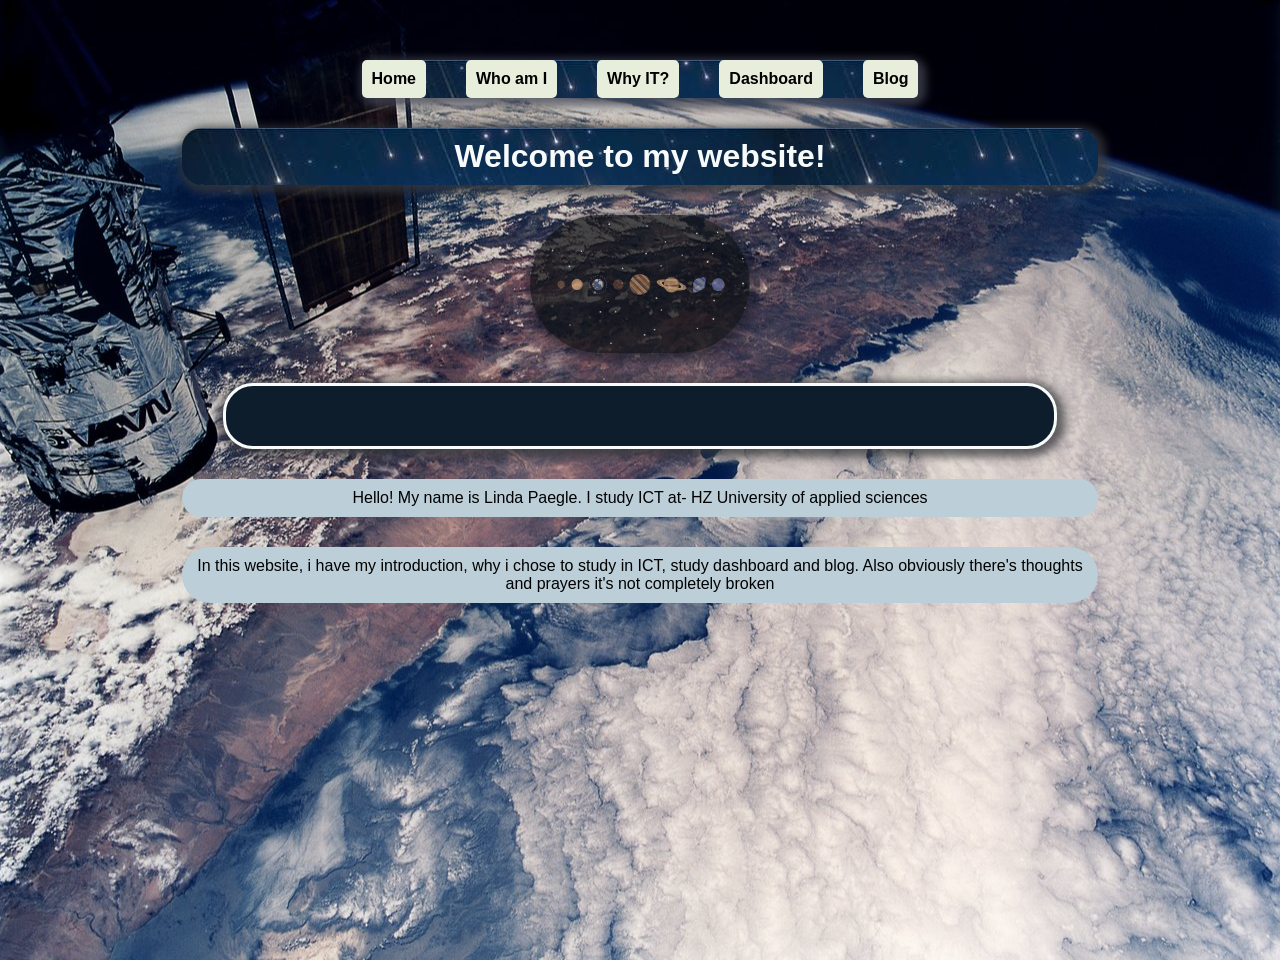
==== index.html @ 655c2d87 "save all files" ====
<!DOCTYPE html>
<html lang="en">
<head>
    <meta charset="UTF-8">
    <meta name="viewport" content="width=device-width, initial-scale=1.0">
    <title>profile</title>
    <link rel="stylesheet" href="style.css">
</head>
<body>

     <nav class="dashboard-tabs">
       <a href="index.html" class="tab-item">Home</a>
       <a href="about.html" class="tab-item">Who am I</a>
       <a href="why-it.html" class="tab-item">Why IT?</a>
       <a href="dashboard.html" class="tab-item">Dashboard</a>
       <a href="blog.html" class="tab-item">Blog</a>
     </nav>

   <h1>Welcome to my website!</h1>
   <img src="solar-system-earth.gif" alt="Space">

 <div class="big-block"></div>
   <p>Hello! My name is Linda Paegle. I study ICT at- <a href="https://hz.nl/">HZ University of applied sciences</a></p>
   <p>In this website, i have my introduction, why i chose to study in ICT, study dashboard and blog. Also obviously there's thoughts and prayers it's not completely broken </p>

  </div>
</body>
</html>
---- style.css ----
body {
    font-family: Arial, Helvetica, sans-serif;
    background-image: url("background.jpg");
    background-repeat: no-repeat;
    background-size: cover;
    background-position: center;
    background-attachment: fixed;
    min-height: 100vh;
    margin: 0;
    padding-top: 60px;
}

h1 {
    color: #f8fbfb;
    text-align: center;
    font-weight: bold;
    padding: 10px;
     width: 70%;
    margin: 30px auto;
    background-color: #2e4356;
    background-image: url("meteors.jpg");
    border-radius: 20px;
    box-shadow: 3px 3px 8px 5px #37393dbd;
}

img { 
    display: block;
    margin: 0 auto;
    opacity: 0.70;
    box-shadow: 3px 3px 8px 5px #111729bd;
    border-radius: 100px;
}

p { 
    color: #000000;
    text-align: center;
    padding: 10px;
    width: 70%;
     border-radius: 30px;
     margin: 30px auto;
     background-color: #bcced8;
     
}

a:hover {
    color: #3579a2;
    text-decoration: underline;
}

.side-img {
    width: 170px;
    flex-shrink: 0;
}

.dashboard-tabs {
    display: flex;
    background-image: url("meteors.jpg");
      border-radius: 10px;
    margin-bottom: 30px;
    gap: 40px;
    width: fit-content;
    margin-left: auto;
    margin-right: auto;
    font-weight: 600;
    box-shadow: 3px 3px 8px 5px #434756bd;
}
    a {
    color: #000000;
    text-decoration: none;
    }

.tab-item {
    padding: 10px;
    border-radius: 5px;
    background-color: #e7eedb;
    cursor: pointer;

}

.tab-item:hover {
    background-color: #cbe1e568;
    color: #000000
}

body.no-bg {
    background-image: none;
}

table {
    width: 60%;
    margin: 100px auto;
    border-collapse: collapse;
    border-radius: 10px;
    background-color: #6491d1bf;
    box-shadow: 3px 3px 8px 5px #0d1421ca;
}

th, td {
    border: 1px solid #010407;
    padding: 5px;
    text-align: center;
    color: #000000;
    font-weight: bold;
}

thead th {
    background-color: #0e1d2c;
    color: #304343;
    font-size: 1.05em;
    font-weight: bold;
}

tbody tr:nth-child(even) {
    background-color: #d4dfe16d;
}

tbody tr:hover {
    background-color: #c2cbdd;
}
.big-block {
    position: relative;
    border: 3px solid #f8fbfb;
    padding: 30px;
   
}
.quote {
    font-size: 1.3em;
    font-style: italic;
    width: 100%;
    padding: 10px;
}

.big-block {
    width: 60%;
    margin: 30px auto;
    padding: 30px;
    border-radius: 30px;
    box-shadow: 3px 3px 8px 5px #37393dbd;
    background-color: #0e1d2c;
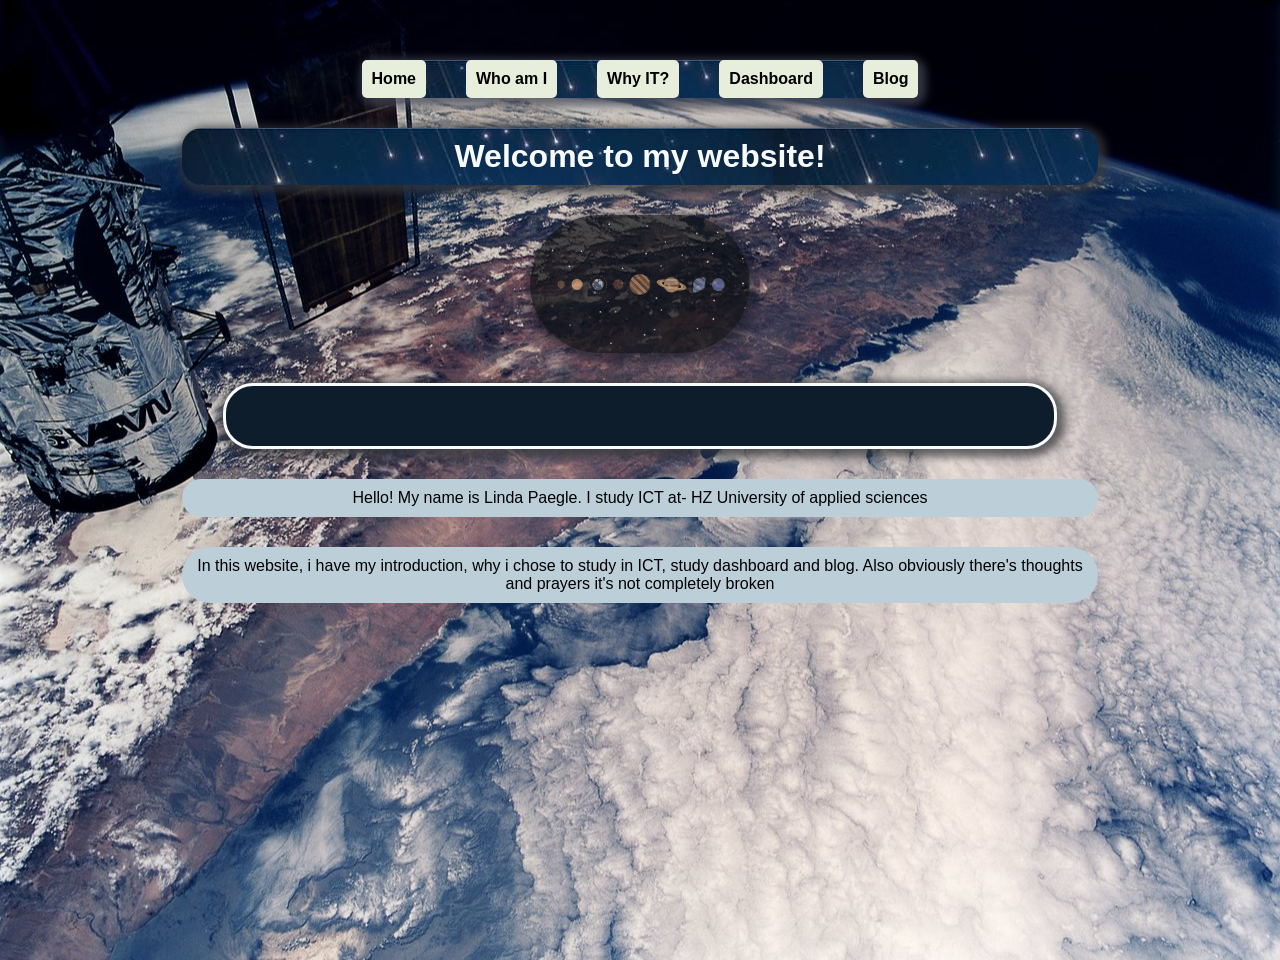
==== commit 2ab06fb9: "save all files" ====
--- a/index.html
+++ b/index.html
@@ -20,6 +20,7 @@
    <img src="solar-system-earth.gif" alt="Space">
 
  <div class="big-block"></div>
+ 
    <p>Hello! My name is Linda Paegle. I study ICT at- <a href="https://hz.nl/">HZ University of applied sciences</a></p>
    <p>In this website, i have my introduction, why i chose to study in ICT, study dashboard and blog. Also obviously there's thoughts and prayers it's not completely broken </p>
 
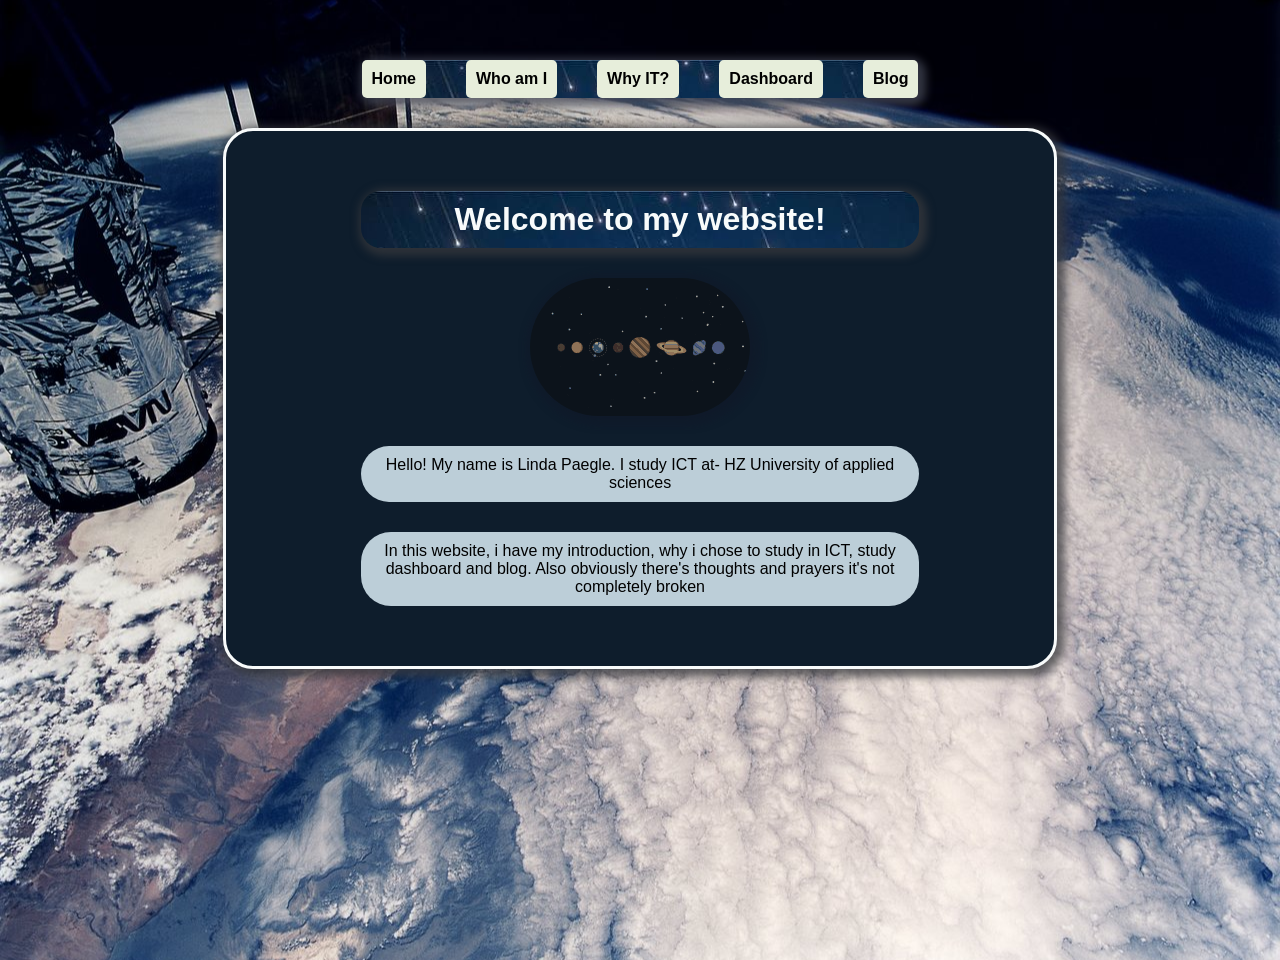
==== commit 998a6ed2: "save all files" ====
--- a/index.html
+++ b/index.html
@@ -16,11 +16,10 @@
        <a href="blog.html" class="tab-item">Blog</a>
      </nav>
 
+<div class="big-block">
    <h1>Welcome to my website!</h1>
+
    <img src="solar-system-earth.gif" alt="Space">
-
- <div class="big-block"></div>
- 
    <p>Hello! My name is Linda Paegle. I study ICT at- <a href="https://hz.nl/">HZ University of applied sciences</a></p>
    <p>In this website, i have my introduction, why i chose to study in ICT, study dashboard and blog. Also obviously there's thoughts and prayers it's not completely broken </p>
 
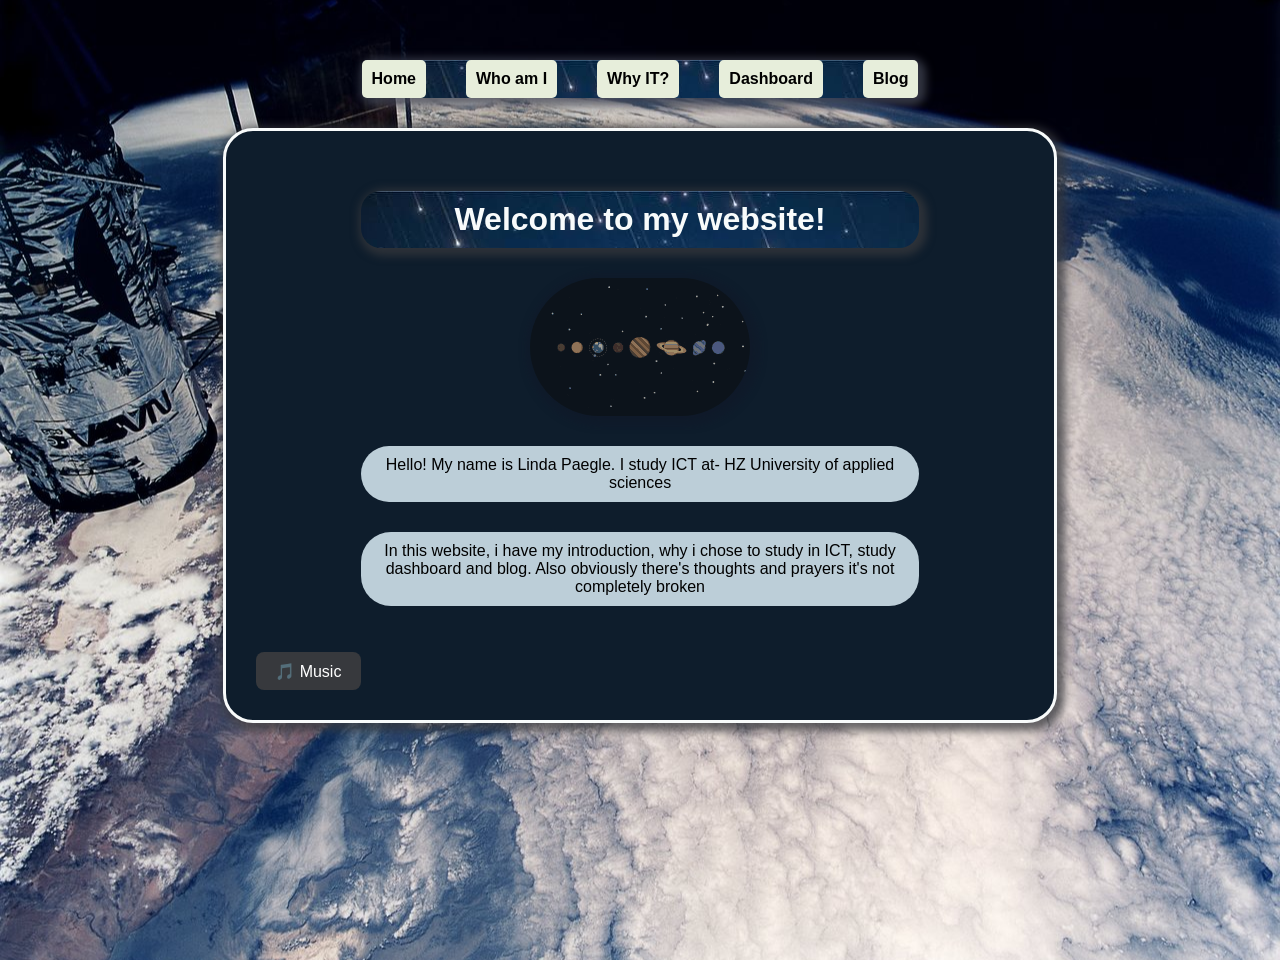
==== commit d85bdd8a: "save files" ====
--- a/index.html
+++ b/index.html
@@ -23,6 +23,19 @@
    <p>Hello! My name is Linda Paegle. I study ICT at- <a href="https://hz.nl/">HZ University of applied sciences</a></p>
    <p>In this website, i have my introduction, why i chose to study in ICT, study dashboard and blog. Also obviously there's thoughts and prayers it's not completely broken </p>
 
+<input type="checkbox" id="musicToggle" class="hidden-checkbox">
+<label for="musicToggle" id="musicBtn">🎵 Music</label>
+
+<div id="player">
+  <iframe width="300" height="80"
+    src="https://www.youtube.com/watch?v=MlZOFIRC9HA"
+    title="YouTube music player"
+    frameborder="0"
+    allow="autoplay; encrypted-media"
+    allowfullscreen>
+  </iframe>
+</div>
+
   </div>
 </body>
 </html>
--- a/style.css
+++ b/style.css
@@ -86,19 +86,18 @@
 body.no-bg {
     background-image: none;
 }
-
 table {
-    width: 60%;
+    width: 50%;
     margin: 100px auto;
     border-collapse: collapse;
     border-radius: 10px;
     background-color: #6491d1bf;
-    box-shadow: 3px 3px 8px 5px #0d1421ca;
+    box-shadow: 3px 3px 8px 5px #4d5e80de;
 }
 
 th, td {
-    border: 1px solid #010407;
-    padding: 5px;
+    border: 1px solid #1f5e9d;
+    padding: 3px;
     text-align: center;
     color: #000000;
     font-weight: bold;
@@ -107,7 +106,7 @@
 thead th {
     background-color: #0e1d2c;
     color: #304343;
-    font-size: 1.05em;
+    font-size: 1.01em;
     font-weight: bold;
 }
 
@@ -124,6 +123,7 @@
     padding: 30px;
    
 }
+
 .quote {
     font-size: 1.3em;
     font-style: italic;
@@ -138,3 +138,33 @@
     border-radius: 30px;
     box-shadow: 3px 3px 8px 5px #37393dbd;
     background-color: #0e1d2c;
+}
+
+.hidden-checkbox {
+    display: none;
+}
+
+#musicBtn {
+    display: inline-block;
+    margin-top: 1rem;
+    padding: 0.6rem 1.2rem;
+    border: none;
+    border-radius: 8px;
+    background-color: #37393d;
+    color: white;
+    font-size: 1rem;
+    cursor: pointer;
+}
+
+#musicBtn:hover {
+    background-color: #555;
+}
+
+#player {
+    display: none;
+    margin-top: 1rem;
+}
+
+#musicToggle:checked ~ #player {
+    display: block;
+}
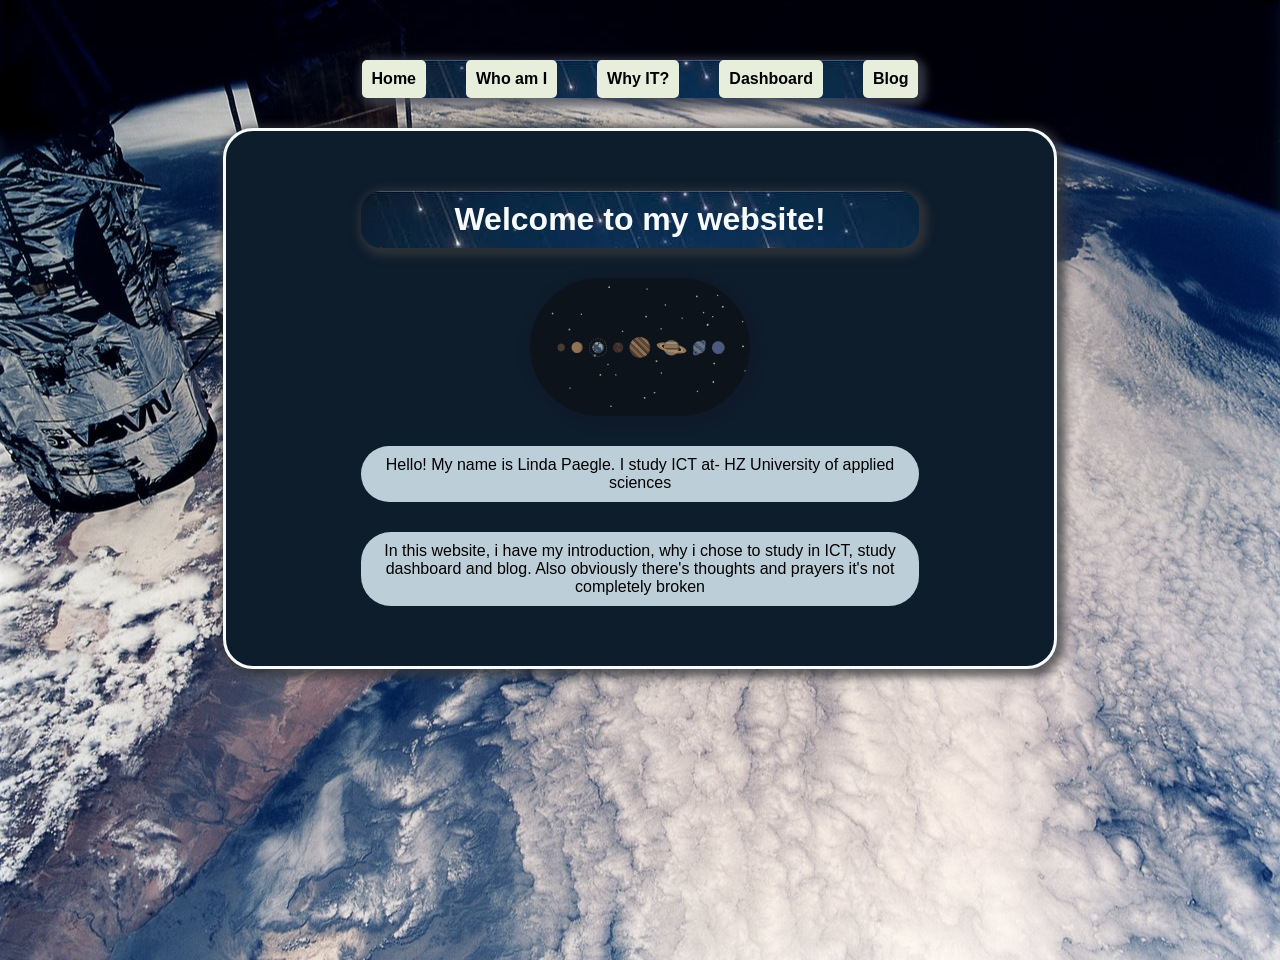
==== commit 7acf778a: "save all files" ====
--- a/index.html
+++ b/index.html
@@ -23,19 +23,6 @@
    <p>Hello! My name is Linda Paegle. I study ICT at- <a href="https://hz.nl/">HZ University of applied sciences</a></p>
    <p>In this website, i have my introduction, why i chose to study in ICT, study dashboard and blog. Also obviously there's thoughts and prayers it's not completely broken </p>
 
-<input type="checkbox" id="musicToggle" class="hidden-checkbox">
-<label for="musicToggle" id="musicBtn">🎵 Music</label>
-
-<div id="player">
-  <iframe width="300" height="80"
-    src="https://www.youtube.com/watch?v=MlZOFIRC9HA"
-    title="YouTube music player"
-    frameborder="0"
-    allow="autoplay; encrypted-media"
-    allowfullscreen>
-  </iframe>
-</div>
-
   </div>
 </body>
 </html>
--- a/style.css
+++ b/style.css
@@ -139,32 +139,3 @@
     box-shadow: 3px 3px 8px 5px #37393dbd;
     background-color: #0e1d2c;
 }
-
-.hidden-checkbox {
-    display: none;
-}
-
-#musicBtn {
-    display: inline-block;
-    margin-top: 1rem;
-    padding: 0.6rem 1.2rem;
-    border: none;
-    border-radius: 8px;
-    background-color: #37393d;
-    color: white;
-    font-size: 1rem;
-    cursor: pointer;
-}
-
-#musicBtn:hover {
-    background-color: #555;
-}
-
-#player {
-    display: none;
-    margin-top: 1rem;
-}
-
-#musicToggle:checked ~ #player {
-    display: block;
-}
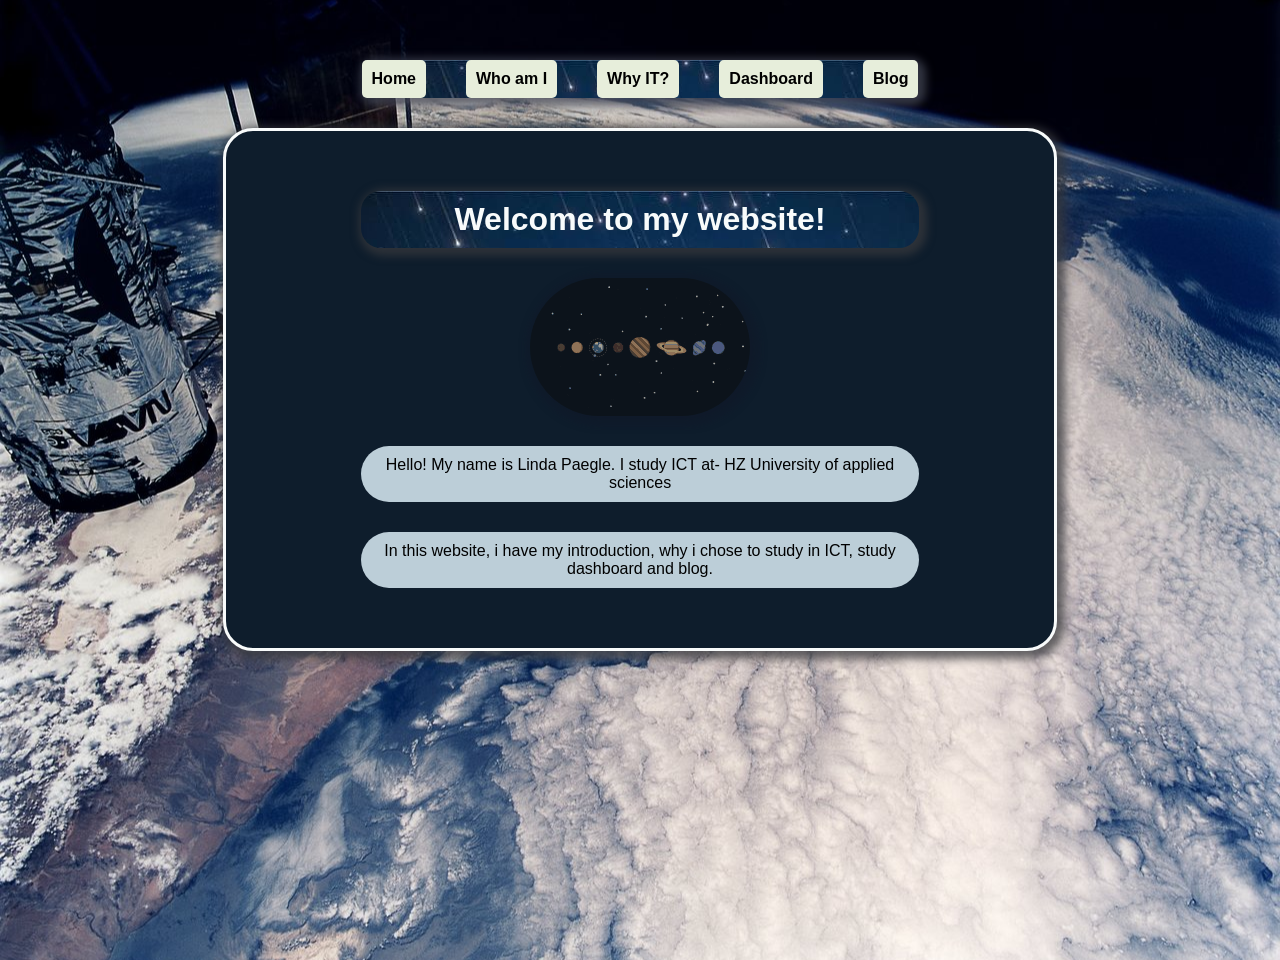
==== commit da2b0c31: "save all files" ====
--- a/index.html
+++ b/index.html
@@ -21,7 +21,7 @@
 
    <img src="solar-system-earth.gif" alt="Space">
    <p>Hello! My name is Linda Paegle. I study ICT at- <a href="https://hz.nl/">HZ University of applied sciences</a></p>
-   <p>In this website, i have my introduction, why i chose to study in ICT, study dashboard and blog. Also obviously there's thoughts and prayers it's not completely broken </p>
+   <p>In this website, i have my introduction, why i chose to study in ICT, study dashboard and blog.</p>
 
   </div>
 </body>
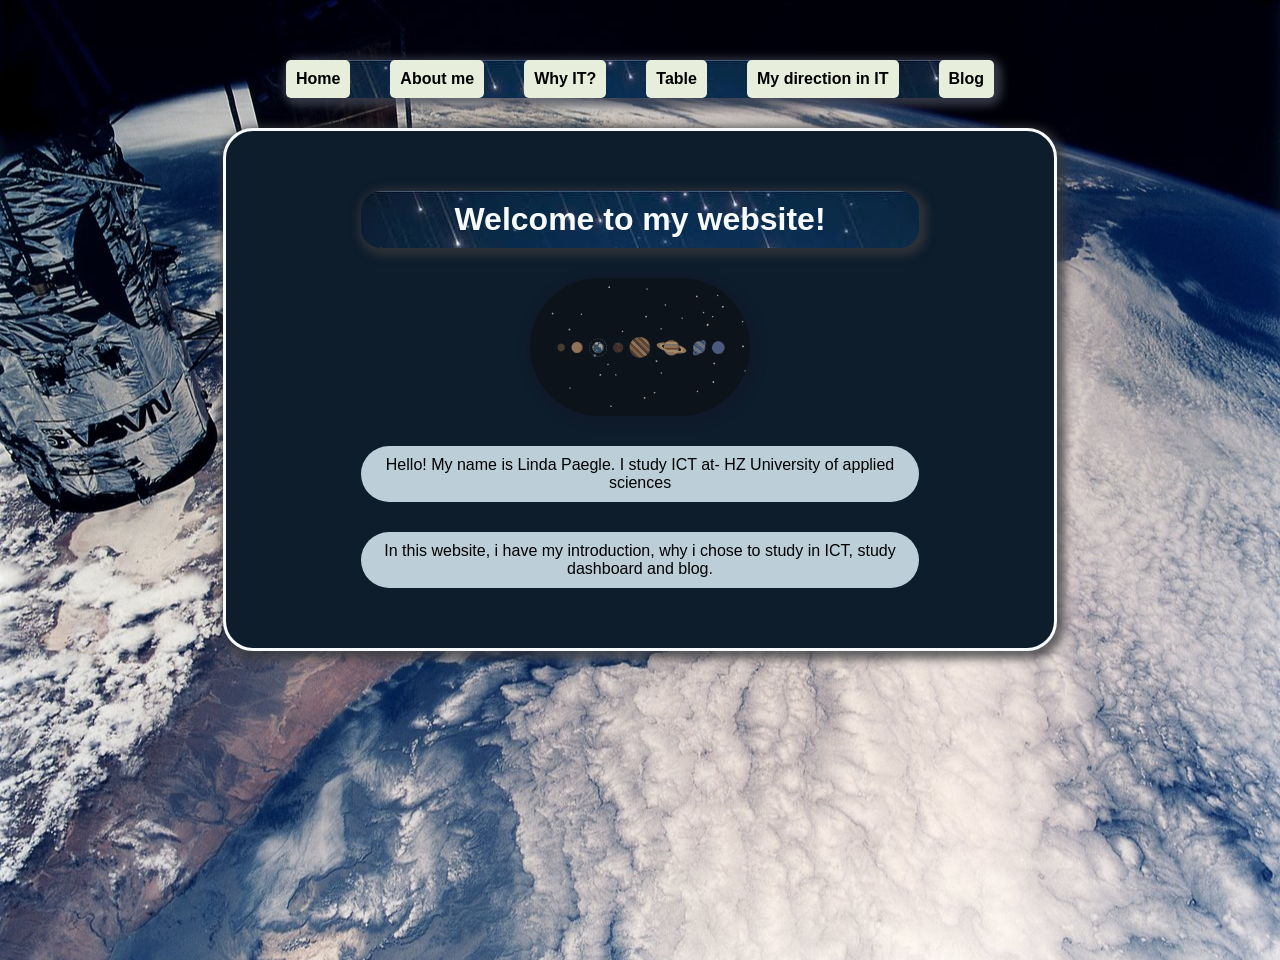
==== commit 031d05f4: "Save all files" ====
--- a/index.html
+++ b/index.html
@@ -8,11 +8,12 @@
 </head>
 <body>
 
-     <nav class="dashboard-tabs">
+<nav class="dashboard-tabs">
        <a href="index.html" class="tab-item">Home</a>
-       <a href="about.html" class="tab-item">Who am I</a>
+       <a href="about.html" class="tab-item">About me</a>
        <a href="why-it.html" class="tab-item">Why IT?</a>
-       <a href="dashboard.html" class="tab-item">Dashboard</a>
+       <a href="table.html" class="tab-item">Table</a>
+       <a href="my-direction-in-it.html" class="tab-item">My direction in IT</a>
        <a href="blog.html" class="tab-item">Blog</a>
      </nav>
 
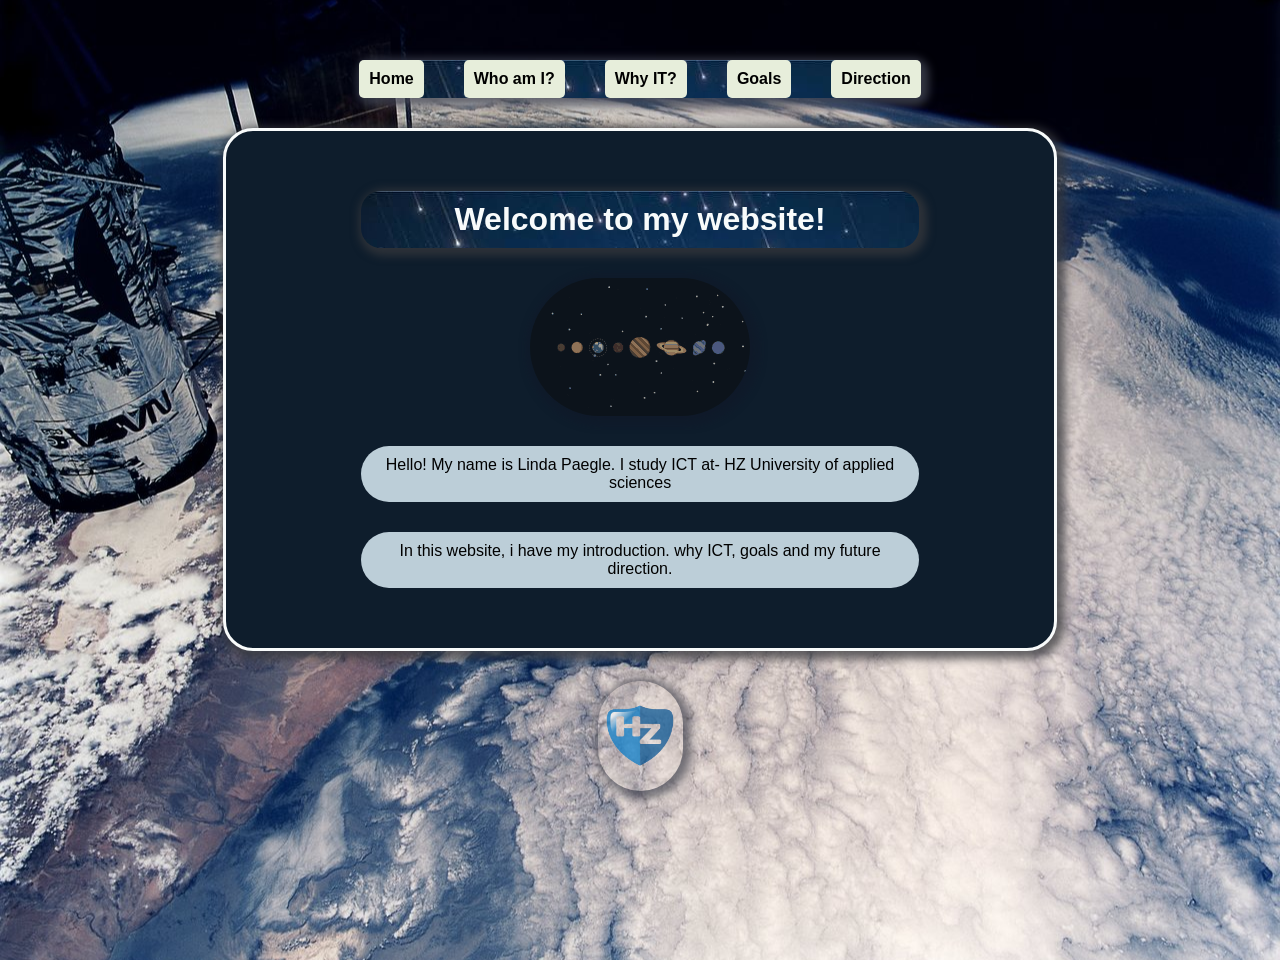
==== commit 36a4a236: "save all files" ====
--- a/index.html
+++ b/index.html
@@ -3,18 +3,20 @@
 <head>
     <meta charset="UTF-8">
     <meta name="viewport" content="width=device-width, initial-scale=1.0">
-    <title>profile</title>
+    <title>Home</title>
     <link rel="stylesheet" href="style.css">
+    <link rel="icon" type="image/png" href="hz-logo.jpg">
+</footer>
 </head>
 <body>
 
-<nav class="dashboard-tabs">
+
+     <nav class="dashboard-tabs">
        <a href="index.html" class="tab-item">Home</a>
-       <a href="about.html" class="tab-item">About me</a>
+       <a href="who-am-i.html" class="tab-item">Who am I?</a>
        <a href="why-it.html" class="tab-item">Why IT?</a>
-       <a href="table.html" class="tab-item">Table</a>
-       <a href="my-direction-in-it.html" class="tab-item">My direction in IT</a>
-       <a href="blog.html" class="tab-item">Blog</a>
+       <a href="goals.html" class="tab-item">Goals</a>
+       <a href="direction.html" class="tab-item">Direction</a>
      </nav>
 
 <div class="big-block">
@@ -22,8 +24,9 @@
 
    <img src="solar-system-earth.gif" alt="Space">
    <p>Hello! My name is Linda Paegle. I study ICT at- <a href="https://hz.nl/">HZ University of applied sciences</a></p>
-   <p>In this website, i have my introduction, why i chose to study in ICT, study dashboard and blog.</p>
+   <p>In this website, i have my introduction. why ICT, goals and my future direction. </p>
 
   </div>
+<img src="hz-logo.jpg" alt="My icon" width="85" height="110">
 </body>
 </html>
--- a/style.css
+++ b/style.css
@@ -139,3 +139,23 @@
     box-shadow: 3px 3px 8px 5px #37393dbd;
     background-color: #0e1d2c;
 }
+
+.circle {
+    border-radius: 100%;
+    display: flex;
+    flex-direction: column;
+    align-items: center;
+    justify-content: space-between;
+    padding: 10px 0;
+    font-weight: bold;
+    color: #0e1d2c;
+}
+
+.what { width: 150px; height: 100px; background: #445c69; margin: 30px auto; }
+.how  { width: 100px; height: 70px; background: #5e85bb; }
+.why  { width: 70px; height: 50px; background: #77c2dc; justify-content: center; padding: 0; }
+
+footer {
+  text-align: center;
+  padding: 20px;
+}
